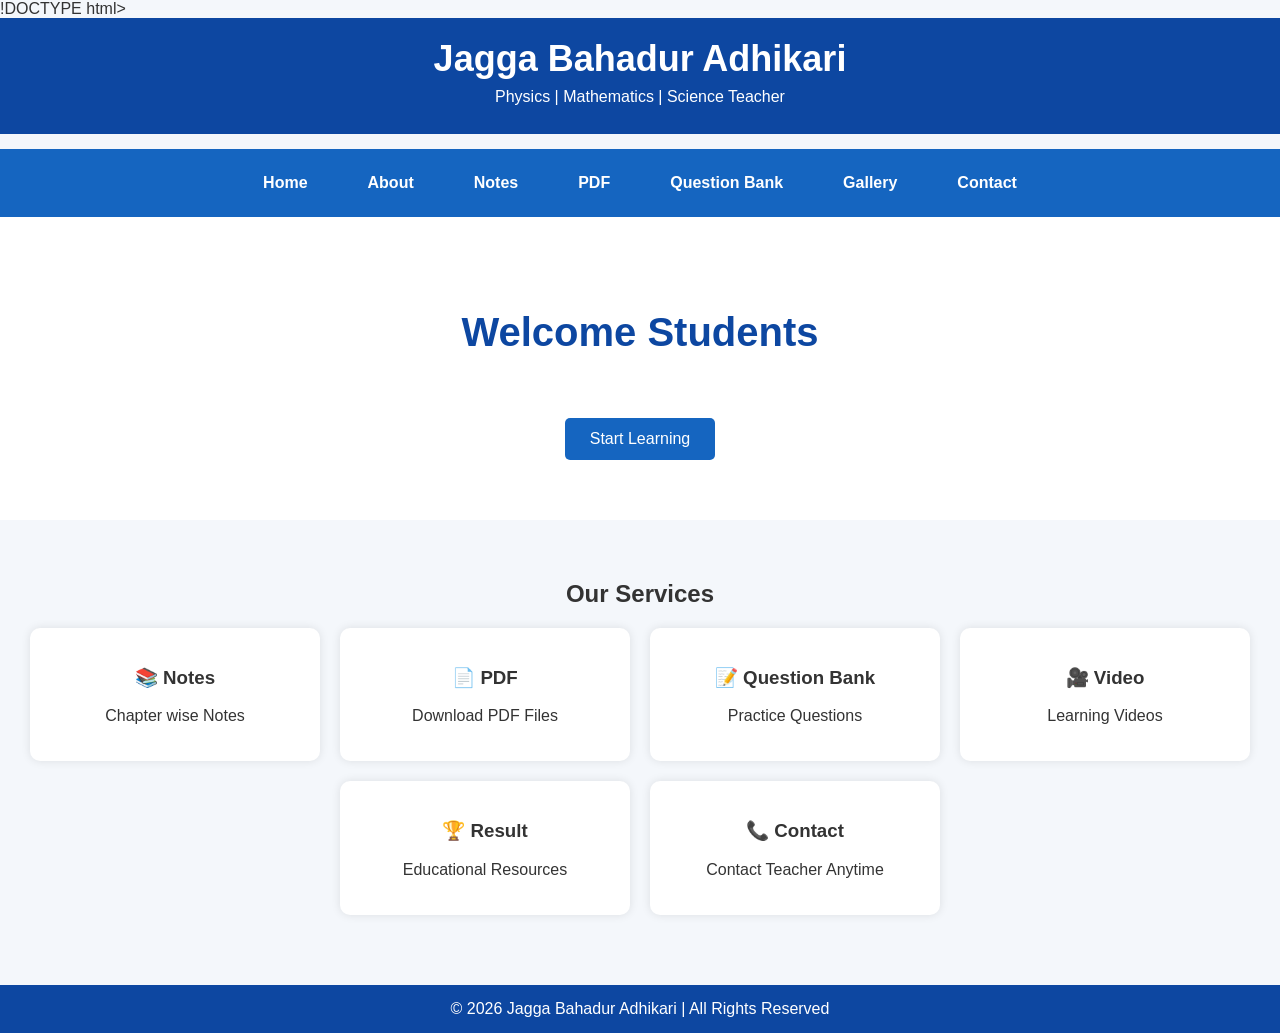
==== index.html @ 1658adbe "Update index.html" ====
!DOCTYPE html>
<html lang="en">
<head>
  <meta name="description" content="Official Website of Jagga Bahadur Adhikari">

<link rel="stylesheet" href="style.css">

<link rel="icon" href="images/logo.png">
<meta charset="UTF-8">
<meta name="viewport" content="width=device-width, initial-scale=1.0">
<title>Jagga Bahadur Adhikari | Teacher</title>

<style>
body{
  <header>
    <h1>Jagga Bahadur Adhikari</h1>
    <p>Physics | Mathematics | Science Teacher</p>

    <nav>
        <a href="index.html">Home</a>
        <a href="about.html">About</a>
        <a href="notes.html">Notes</a>
        <a href="pdf.html">PDF</a>
        <a href="contact.html">Contact</a>
        <a href="admin.html">Admin Login</a>
    </nav>
</header> <section class="hero">
  <section class="features">

<div class="card">
<h2>📚 Notes</h2>
<p>Class 6–12 Notes</p>
</div>

<div class="card">
<h2>📄 PDF</h2>
<p>Download Study Materials</p>
</div>

<div class="card">
<h2>📝 Question Bank</h2>
<p>Practice Questions</p>
</div>

<div class="card">
<h2>🎥 Video Lessons</h2>
<p>Learning Videos</p>
</div>

<div class="card">
<h2>📢 Notices</h2>
<p>Latest Notices</p>
</div>

<div class="card">
<h2>👨‍🏫 About Teacher</h2>
<p>Know More About Me</p>
</div>

</section>

<h1>Welcome to Jagga Bahadur Adhikari Official Website</h1>

<p>
Physics | Mathematics | Science Learning Portal
</p>

<p>
Free Notes, PDF, Question Bank, Video Lessons and Educational Materials
</p>

<a href="notes.html" class="btn">Start Learning</a>

</section>
margin:0;
font-family:Arial,sans-serif;
background:#f4f7fb;
color:#333;
}

header{
background:#0d47a1;
color:white;
padding:20px;
text-align:center;
}

nav{
background:#1565c0;
display:flex;
justify-content:center;
flex-wrap:wrap;
}

nav a{
color:white;
text-decoration:none;
padding:15px 20px;
font-weight:bold;
}

nav a:hover{
background:#0d47a1;
}

.hero{
padding:60px 20px;
text-align:center;
background:white;
}

.hero h1{
font-size:40px;
margin-bottom:10px;
color:#0d47a1;
}

.hero p{
font-size:20px;
}

.button{
display:inline-block;
margin-top:20px;
padding:12px 25px;
background:#1565c0;
color:white;
text-decoration:none;
border-radius:5px;
}

.section{
padding:40px 20px;
text-align:center;
}

.cards{
display:flex;
flex-wrap:wrap;
justify-content:center;
gap:20px;
}

.card{
background:white;
width:250px;
padding:20px;
border-radius:10px;
box-shadow:0 0 10px rgba(0,0,0,.1);
}

footer{
background:#0d47a1;
color:white;
text-align:center;
padding:15px;
margin-top:30px;
}
</style>

</head>

<body>

<header>
<h1>Jagga Bahadur Adhikari</h1>
<p>Physics | Mathematics | Science Teacher</p>
</header>

<nav>
<a href="#">Home</a>
<a href="#">About</a>
<a href="#">Notes</a>
<a href="#">PDF</a>
<a href="#">Question Bank</a>
<a href="#">Gallery</a>
<a href="#">Contact</a>
</nav>

<section class="hero">
<h1>Welcome Students</h1>
<p>Free Learning Materials for Class 6–12</p>

<a class="button" href="#">Start Learning</a>
</section>

<section class="section">

<h2>Our Services</h2>

<div class="cards">

<div class="card">
<h3>📚 Notes</h3>
<p>Chapter wise Notes</p>
</div>

<div class="card">
<h3>📄 PDF</h3>
<p>Download PDF Files</p>
</div>

<div class="card">
<h3>📝 Question Bank</h3>
<p>Practice Questions</p>
</div>

<div class="card">
<h3>🎥 Video</h3>
<p>Learning Videos</p>
</div>

<div class="card">
<h3>🏆 Result</h3>
<p>Educational Resources</p>
</div>

<div class="card">
<h3>📞 Contact</h3>
<p>Contact Teacher Anytime</p>
</div>

</div>

</section>

<footer>

© 2026 Jagga Bahadur Adhikari | All Rights Reserved

</footer>

</body>
</html>
---- style.css ----
body{
    margin:0;
    font-family:Arial, sans-serif;
    background:#f4f7fb;
}

header{
    background:#0d47a1;
    color:white;
    text-align:center;
    padding:20px;
}

header h1{
    margin:0;
    font-size:36px;
}

header p{
    margin:8px 0;
}

nav{
    margin-top:15px;
}

nav a{
    color:white;
    text-decoration:none;
    margin:10px;
    font-weight:bold;
}

nav a:hover{
    color:yellow;
}
.hero{
    text-align:center;
    padding:80px 20px;
    background:linear-gradient(135deg,#1565c0,#42a5f5);
    color:white;
}

.hero h1{
    font-size:42px;
    margin-bottom:15px;
}

.hero p{
    font-size:20px;
    margin:10px 0;
}

.btn{
    display:inline-block;
    margin-top:20px;
    padding:12px 25px;
    background:#ff9800;
    color:white;
    text-decoration:none;
    border-radius:8px;
    font-weight:bold;
}

.btn:hover{
    background:#e65100;
}
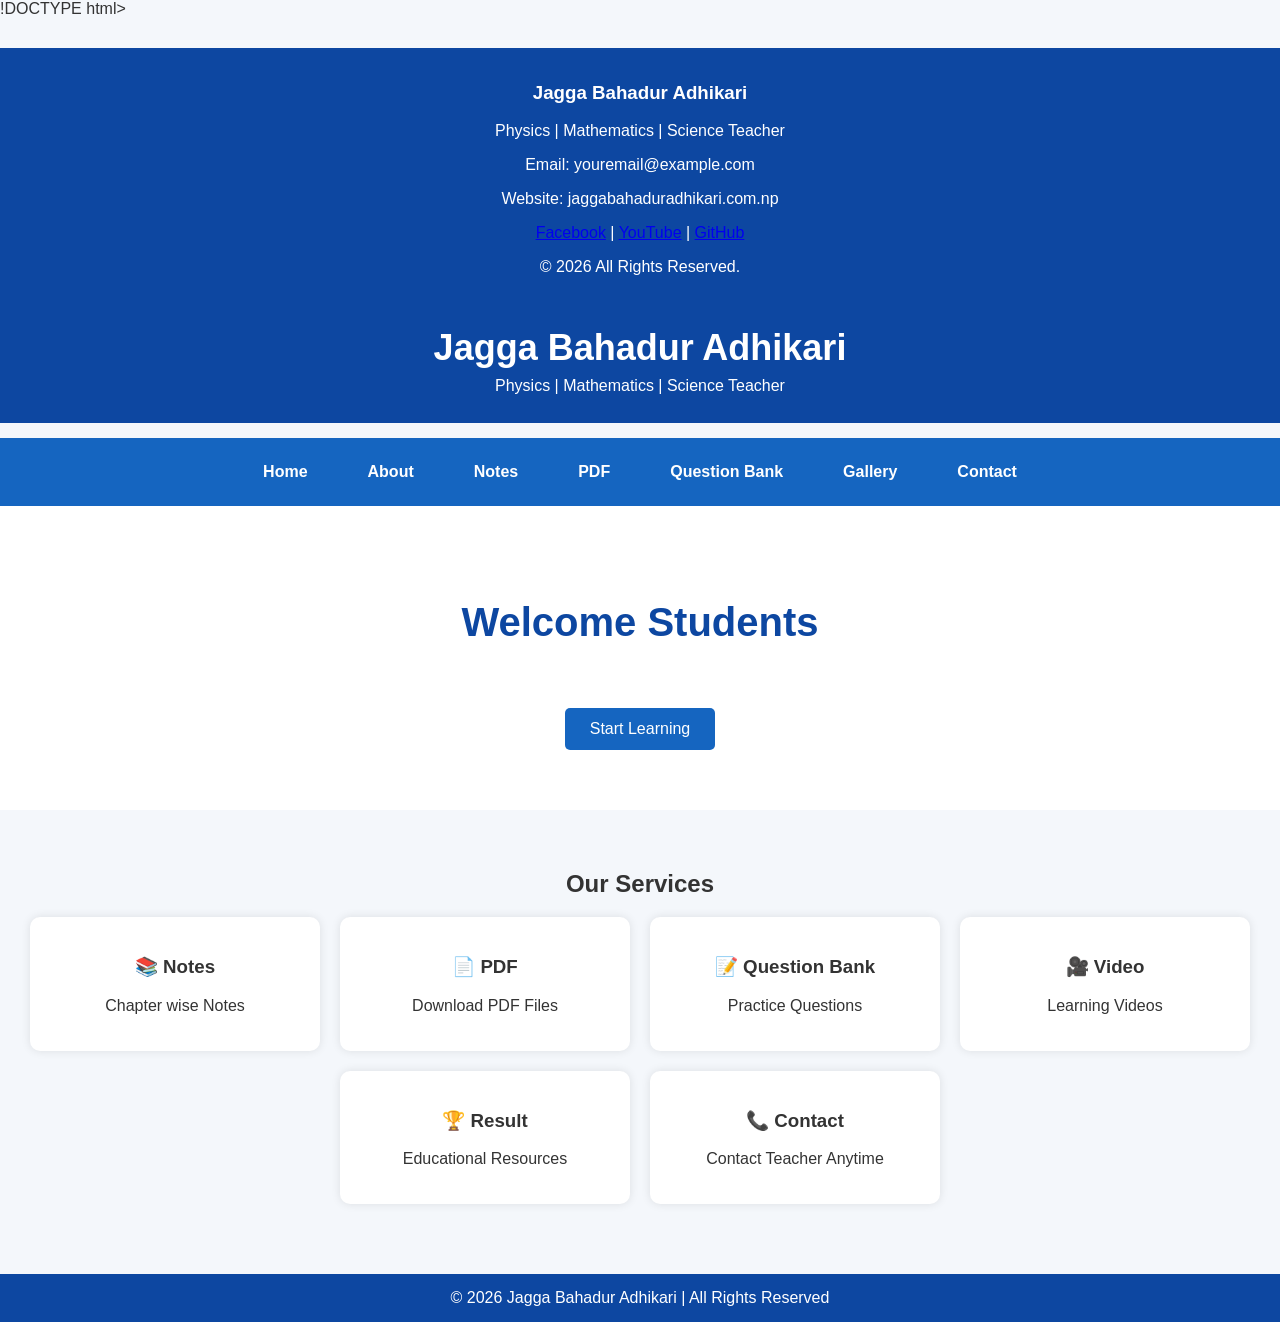
==== commit 389a162e: "Update index.html" ====
--- a/index.html
+++ b/index.html
@@ -41,7 +41,22 @@
 <h2>📝 Question Bank</h2>
 <p>Practice Questions</p>
 </div>
-
+<section class="about">
+
+<h2>About Me</h2>
+
+<img src="images/teacher.jpg" alt="Teacher Photo" class="profile">
+
+<h3>Jagga Bahadur Adhikari</h3>
+
+<p>
+Welcome to my official educational website.
+I am a Physics, Mathematics and Science Teacher.
+This website provides Notes, PDFs, Question Banks,
+Video Lessons and educational resources for students.
+</p>
+
+</section>
 <div class="card">
 <h2>🎥 Video Lessons</h2>
 <p>Learning Videos</p>
@@ -159,7 +174,25 @@
 </style>
 
 </head>
-
+<footer>
+
+<h3>Jagga Bahadur Adhikari</h3>
+
+<p>Physics | Mathematics | Science Teacher</p>
+
+<p>Email: youremail@example.com</p>
+
+<p>Website: jaggabahaduradhikari.com.np</p>
+
+<p>
+<a href="#">Facebook</a> |
+<a href="#">YouTube</a> |
+<a href="#">GitHub</a>
+</p>
+
+<p>© 2026 All Rights Reserved.</p>
+
+</footer>
 <body>
 
 <header>
--- a/style.css
+++ b/style.css
@@ -65,3 +65,54 @@
 .btn:hover{
     background:#e65100;
 }
+.features{
+display:flex;
+flex-wrap:wrap;
+justify-content:center;
+padding:40px 20px;
+gap:20px;
+}
+
+.card{
+width:280px;
+background:white;
+padding:20px;
+border-radius:12px;
+box-shadow:0 5px 15px rgba(0,0,0,.15);
+text-align:center;
+transition:.3s;
+}
+
+.card:hover{
+transform:translateY(-8px);
+}
+
+.card h2{
+color:#1565c0;
+}
+.about{
+    background:#ffffff;
+    text-align:center;
+    padding:60px 20px;
+}
+
+.profile{
+    width:180px;
+    height:180px;
+    border-radius:50%;
+    border:5px solid #1565c0;
+    margin:20px 0;
+    object-fit:cover;
+}
+
+.about h2{
+    color:#1565c0;
+    margin-bottom:15px;
+}
+
+.about p{
+    max-width:700px;
+    margin:auto;
+    line-height:1.8;
+    font-size:18px;
+}
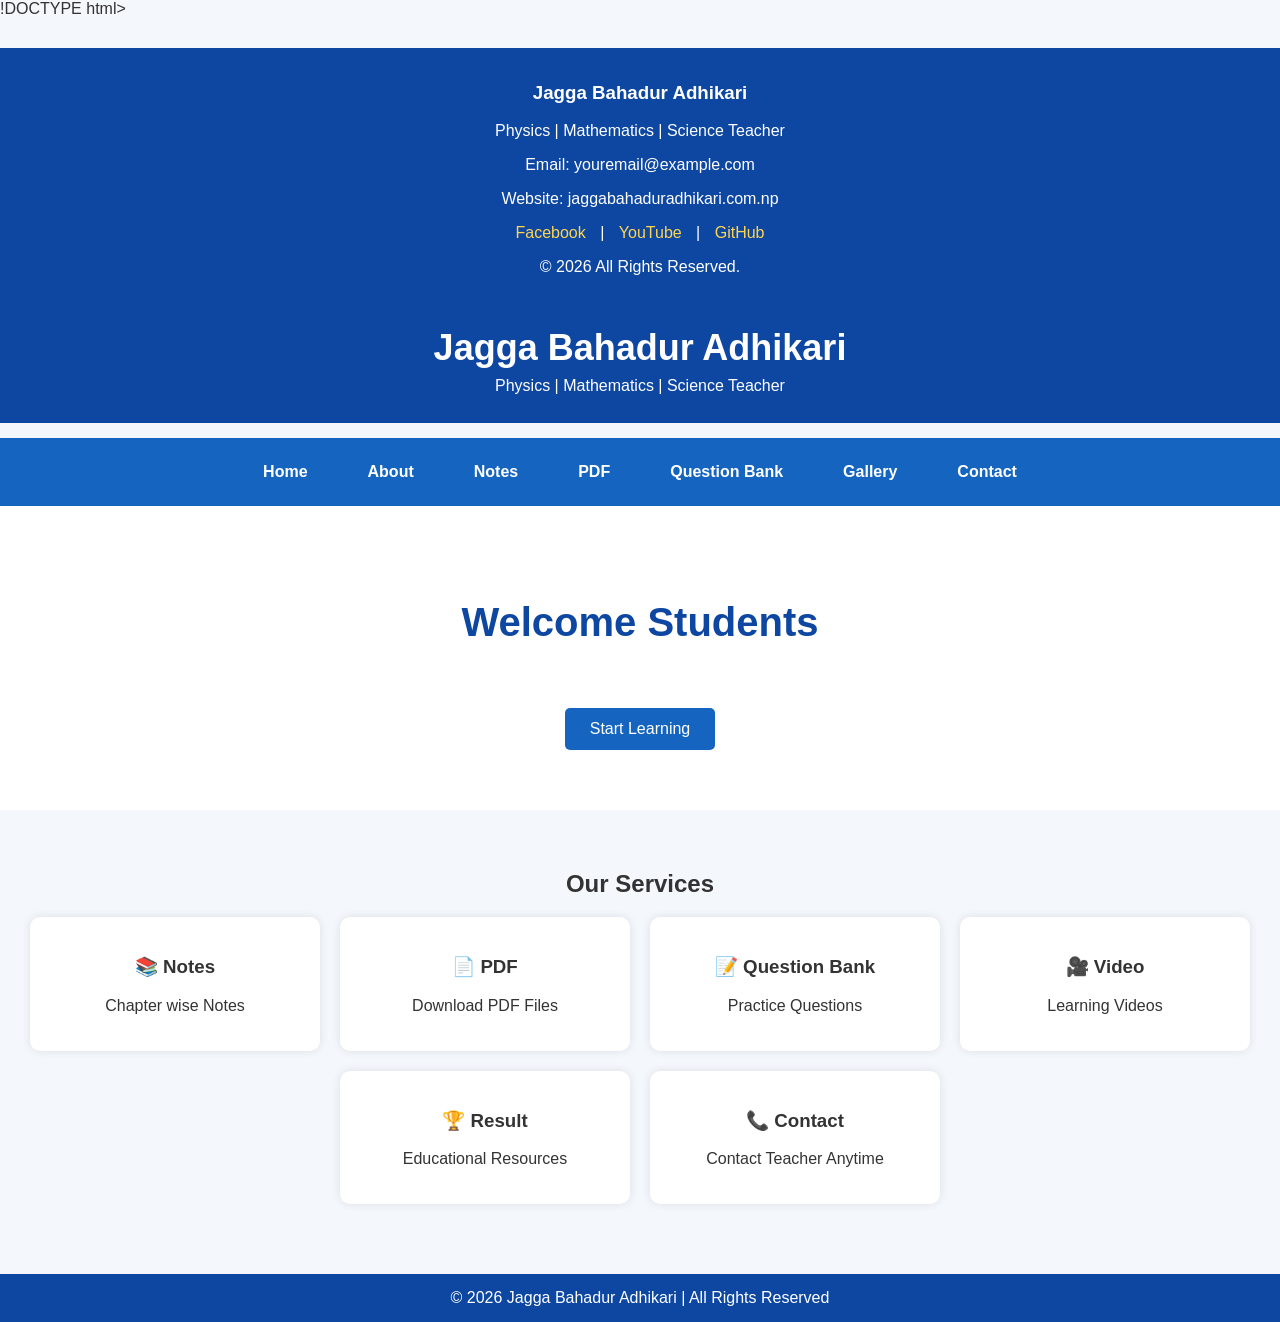
==== commit cb50b64a: "Update index.html" ====
--- a/index.html
+++ b/index.html
@@ -24,7 +24,17 @@
         <a href="contact.html">Contact</a>
         <a href="admin.html">Admin Login</a>
     </nav>
-</header> <section class="hero">
+</header> 
+  <section class="topbar">
+
+<input type="text" placeholder="Search Notes, PDF, Question..." class="search-box">
+
+<button onclick="toggleDarkMode()" class="dark-btn">
+🌙 Dark Mode
+</button>
+
+</section>
+  <section class="hero">
   <section class="features">
 
 <div class="card">
--- a/style.css
+++ b/style.css
@@ -116,3 +116,20 @@
     line-height:1.8;
     font-size:18px;
 }
+footer{
+background:#0d47a1;
+color:white;
+text-align:center;
+padding:30px 20px;
+margin-top:40px;
+}
+
+footer a{
+color:#ffd54f;
+text-decoration:none;
+margin:0 10px;
+}
+
+footer a:hover{
+text-decoration:underline;
+}
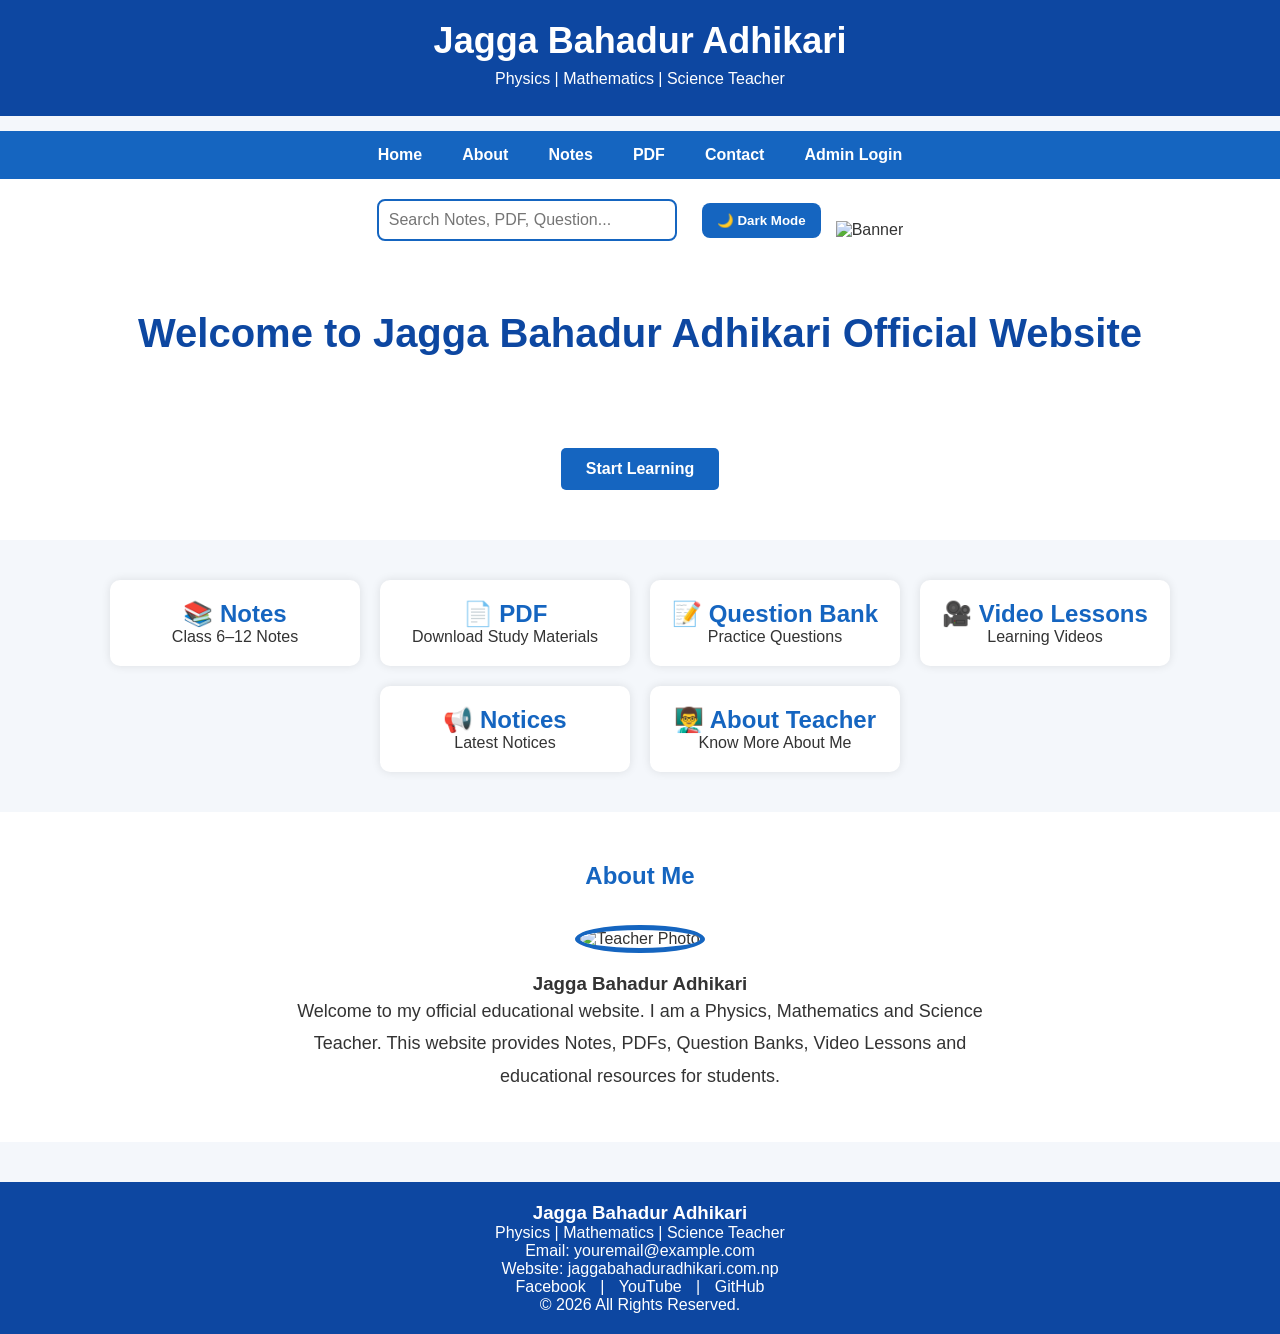
==== commit c4e01ee3: "Update index.html" ====
--- a/index.html
+++ b/index.html
@@ -1,20 +1,158 @@
-!DOCTYPE html>
+<!DOCTYPE html>
 <html lang="en">
+
 <head>
-  <meta name="description" content="Official Website of Jagga Bahadur Adhikari">
-
-<link rel="stylesheet" href="style.css">
-
-<link rel="icon" href="images/logo.png">
-<meta charset="UTF-8">
-<meta name="viewport" content="width=device-width, initial-scale=1.0">
-<title>Jagga Bahadur Adhikari | Teacher</title>
-
-<style>
-body{
-  <header>
-    <h1>Jagga Bahadur Adhikari</h1>
-    <p>Physics | Mathematics | Science Teacher</p>
+    <meta charset="UTF-8">
+    <meta name="viewport" content="width=device-width, initial-scale=1.0">
+
+    <meta name="description" content="Official Website of Jagga Bahadur Adhikari">
+
+    <title>Jagga Bahadur Adhikari | Teacher</title>
+
+    <link rel="icon" href="images/logo.png">
+    <link rel="stylesheet" href="style.css">
+
+    <style>
+        * {
+            margin: 0;
+            padding: 0;
+            box-sizing: border-box;
+        }
+
+        body {
+            font-family: Arial, sans-serif;
+            background: #f4f7fb;
+            color: #333;
+        }
+
+        header {
+            background: #0d47a1;
+            color: white;
+            text-align: center;
+            padding: 20px;
+        }
+
+        nav {
+            background: #1565c0;
+            display: flex;
+            justify-content: center;
+            flex-wrap: wrap;
+        }
+
+        nav a {
+            color: white;
+            text-decoration: none;
+            padding: 15px 20px;
+            font-weight: bold;
+        }
+
+        nav a:hover {
+            background: #0d47a1;
+        }
+
+        .topbar {
+            padding: 20px;
+            text-align: center;
+            background: white;
+        }
+
+        .search-box {
+            width: 300px;
+            max-width: 90%;
+            padding: 10px;
+        }
+
+        .dark-btn {
+            padding: 10px 15px;
+            margin-left: 10px;
+            cursor: pointer;
+        }
+
+        .slider img {
+            width: 100%;
+            max-height: 400px;
+            object-fit: cover;
+            margin-top: 20px;
+        }
+
+        .hero {
+            text-align: center;
+            padding: 50px 20px;
+            background: white;
+        }
+
+        .hero h1 {
+            color: #0d47a1;
+            font-size: 40px;
+            margin-bottom: 10px;
+        }
+
+        .hero p {
+            font-size: 18px;
+            margin-bottom: 10px;
+        }
+
+        .btn {
+            display: inline-block;
+            margin-top: 20px;
+            padding: 12px 25px;
+            background: #1565c0;
+            color: white;
+            text-decoration: none;
+            border-radius: 5px;
+        }
+
+        .features {
+            display: flex;
+            flex-wrap: wrap;
+            justify-content: center;
+            gap: 20px;
+            padding: 40px 20px;
+        }
+
+        .card {
+            width: 250px;
+            background: white;
+            padding: 20px;
+            border-radius: 10px;
+            text-align: center;
+            box-shadow: 0 0 10px rgba(0, 0, 0, .1);
+        }
+
+        .about {
+            text-align: center;
+            padding: 50px 20px;
+            background: #fff;
+        }
+
+        .profile {
+            width: 180px;
+            border-radius: 50%;
+            margin: 20px 0;
+        }
+
+        footer {
+            background: #0d47a1;
+            color: white;
+            text-align: center;
+            padding: 20px;
+            margin-top: 40px;
+        }
+
+        footer a {
+            color: white;
+            text-decoration: none;
+        }
+    </style>
+
+</head>
+
+<body>
+
+    <header>
+        <h1>Jagga Bahadur Adhikari</h1>
+        <p>Physics | Mathematics | Science Teacher</p>
+    </header>
 
     <nav>
         <a href="index.html">Home</a>
@@ -24,254 +162,115 @@
         <a href="contact.html">Contact</a>
         <a href="admin.html">Admin Login</a>
     </nav>
-</header> 
-  <section class="topbar">
-
-<input type="text" placeholder="Search Notes, PDF, Question..." class="search-box">
-
-<button onclick="toggleDarkMode()" class="dark-btn">
-🌙 Dark Mode
-</button>
-
-</section>
-  <section class="hero">
-  <section class="features">
-
-<div class="card">
-<h2>📚 Notes</h2>
-<p>Class 6–12 Notes</p>
-</div>
-
-<div class="card">
-<h2>📄 PDF</h2>
-<p>Download Study Materials</p>
-</div>
-
-<div class="card">
-<h2>📝 Question Bank</h2>
-<p>Practice Questions</p>
-</div>
-<section class="about">
-
-<h2>About Me</h2>
-
-<img src="images/teacher.jpg" alt="Teacher Photo" class="profile">
-
-<h3>Jagga Bahadur Adhikari</h3>
-
-<p>
-Welcome to my official educational website.
-I am a Physics, Mathematics and Science Teacher.
-This website provides Notes, PDFs, Question Banks,
-Video Lessons and educational resources for students.
-</p>
-
-</section>
-<div class="card">
-<h2>🎥 Video Lessons</h2>
-<p>Learning Videos</p>
-</div>
-
-<div class="card">
-<h2>📢 Notices</h2>
-<p>Latest Notices</p>
-</div>
-
-<div class="card">
-<h2>👨‍🏫 About Teacher</h2>
-<p>Know More About Me</p>
-</div>
-
-</section>
-
-<h1>Welcome to Jagga Bahadur Adhikari Official Website</h1>
-
-<p>
-Physics | Mathematics | Science Learning Portal
-</p>
-
-<p>
-Free Notes, PDF, Question Bank, Video Lessons and Educational Materials
-</p>
-
-<a href="notes.html" class="btn">Start Learning</a>
-
-</section>
-margin:0;
-font-family:Arial,sans-serif;
-background:#f4f7fb;
-color:#333;
-}
-
-header{
-background:#0d47a1;
-color:white;
-padding:20px;
-text-align:center;
-}
-
-nav{
-background:#1565c0;
-display:flex;
-justify-content:center;
-flex-wrap:wrap;
-}
-
-nav a{
-color:white;
-text-decoration:none;
-padding:15px 20px;
-font-weight:bold;
-}
-
-nav a:hover{
-background:#0d47a1;
-}
-
-.hero{
-padding:60px 20px;
-text-align:center;
-background:white;
-}
-
-.hero h1{
-font-size:40px;
-margin-bottom:10px;
-color:#0d47a1;
-}
-
-.hero p{
-font-size:20px;
-}
-
-.button{
-display:inline-block;
-margin-top:20px;
-padding:12px 25px;
-background:#1565c0;
-color:white;
-text-decoration:none;
-border-radius:5px;
-}
-
-.section{
-padding:40px 20px;
-text-align:center;
-}
-
-.cards{
-display:flex;
-flex-wrap:wrap;
-justify-content:center;
-gap:20px;
-}
-
-.card{
-background:white;
-width:250px;
-padding:20px;
-border-radius:10px;
-box-shadow:0 0 10px rgba(0,0,0,.1);
-}
-
-footer{
-background:#0d47a1;
-color:white;
-text-align:center;
-padding:15px;
-margin-top:30px;
-}
-</style>
-
-</head>
-<footer>
-
-<h3>Jagga Bahadur Adhikari</h3>
-
-<p>Physics | Mathematics | Science Teacher</p>
-
-<p>Email: youremail@example.com</p>
-
-<p>Website: jaggabahaduradhikari.com.np</p>
-
-<p>
-<a href="#">Facebook</a> |
-<a href="#">YouTube</a> |
-<a href="#">GitHub</a>
-</p>
-
-<p>© 2026 All Rights Reserved.</p>
-
-</footer>
-<body>
-
-<header>
-<h1>Jagga Bahadur Adhikari</h1>
-<p>Physics | Mathematics | Science Teacher</p>
-</header>
-
-<nav>
-<a href="#">Home</a>
-<a href="#">About</a>
-<a href="#">Notes</a>
-<a href="#">PDF</a>
-<a href="#">Question Bank</a>
-<a href="#">Gallery</a>
-<a href="#">Contact</a>
-</nav>
-
-<section class="hero">
-<h1>Welcome Students</h1>
-<p>Free Learning Materials for Class 6–12</p>
-
-<a class="button" href="#">Start Learning</a>
-</section>
-
-<section class="section">
-
-<h2>Our Services</h2>
-
-<div class="cards">
-
-<div class="card">
-<h3>📚 Notes</h3>
-<p>Chapter wise Notes</p>
-</div>
-
-<div class="card">
-<h3>📄 PDF</h3>
-<p>Download PDF Files</p>
-</div>
-
-<div class="card">
-<h3>📝 Question Bank</h3>
-<p>Practice Questions</p>
-</div>
-
-<div class="card">
-<h3>🎥 Video</h3>
-<p>Learning Videos</p>
-</div>
-
-<div class="card">
-<h3>🏆 Result</h3>
-<p>Educational Resources</p>
-</div>
-
-<div class="card">
-<h3>📞 Contact</h3>
-<p>Contact Teacher Anytime</p>
-</div>
-
-</div>
-
-</section>
-
-<footer>
-
-© 2026 Jagga Bahadur Adhikari | All Rights Reserved
-
-</footer>
+
+    <section class="topbar">
+
+        <input type="text" class="search-box"
+            placeholder="Search Notes, PDF, Question...">
+
+        <button class="dark-btn" onclick="toggleDarkMode()">
+            🌙 Dark Mode
+        </button>
+
+        <div class="slider">
+            <img id="slide" src="images/slide1.jpg" alt="Banner">
+        </div>
+
+    </section>
+
+    <section class="hero">
+
+        <h1>Welcome to Jagga Bahadur Adhikari Official Website</h1>
+
+        <p>Physics | Mathematics | Science Learning Portal</p>
+
+        <p>
+            Free Notes, PDF, Question Bank,
+            Video Lessons and Educational Materials.
+        </p>
+
+        <a href="notes.html" class="btn">
+            Start Learning
+        </a>
+
+    </section>
+
+    <section class="features">
+
+        <div class="card">
+            <h2>📚 Notes</h2>
+            <p>Class 6–12 Notes</p>
+        </div>
+
+        <div class="card">
+            <h2>📄 PDF</h2>
+            <p>Download Study Materials</p>
+        </div>
+
+        <div class="card">
+            <h2>📝 Question Bank</h2>
+            <p>Practice Questions</p>
+        </div>
+
+        <div class="card">
+            <h2>🎥 Video Lessons</h2>
+            <p>Learning Videos</p>
+        </div>
+
+        <div class="card">
+            <h2>📢 Notices</h2>
+            <p>Latest Notices</p>
+        </div>
+
+        <div class="card">
+            <h2>👨‍🏫 About Teacher</h2>
+            <p>Know More About Me</p>
+        </div>
+
+    </section>
+
+    <section class="about">
+
+        <h2>About Me</h2>
+
+        <img src="images/teacher.jpg"
+            alt="Teacher Photo"
+            class="profile">
+
+        <h3>Jagga Bahadur Adhikari</h3>
+
+        <p>
+            Welcome to my official educational website.
+            I am a Physics, Mathematics and Science Teacher.
+            This website provides Notes, PDFs,
+            Question Banks, Video Lessons and
+            educational resources for students.
+        </p>
+
+    </section>
+
+    <footer>
+
+        <h3>Jagga Bahadur Adhikari</h3>
+
+        <p>Physics | Mathematics | Science Teacher</p>
+
+        <p>Email: youremail@example.com</p>
+
+        <p>Website: jaggabahaduradhikari.com.np</p>
+
+        <p>
+            <a href="#">Facebook</a> |
+            <a href="#">YouTube</a> |
+            <a href="#">GitHub</a>
+        </p>
+
+        <p>© 2026 All Rights Reserved.</p>
+
+    </footer>
+
+    <script src="script.js"></script>
 
 </body>
+
 </html>
--- a/style.css
+++ b/style.css
@@ -23,6 +23,25 @@
 nav{
     margin-top:15px;
 }
+const images=[
+"images/slide1.jpg",
+"images/slide2.jpg",
+"images/slide3.jpg"
+];
+
+let current=0;
+
+setInterval(function(){
+
+current++;
+
+if(current>=images.length){
+current=0;
+}
+
+document.getElementById("slide").src=images[current];
+
+},3000);
 
 nav a{
     color:white;
@@ -129,7 +148,57 @@
 text-decoration:none;
 margin:0 10px;
 }
-
+.topbar{
+display:flex;
+justify-content:center;
+align-items:center;
+gap:15px;
+padding:20px;
+flex-wrap:wrap;
+}
+
+.search-box{
+width:320px;
+padding:12px;
+border-radius:8px;
+border:2px solid #1565c0;
+font-size:16px;
+}
+
+.dark-btn{
+padding:12px 20px;
+background:#1565c0;
+color:white;
+border:none;
+border-radius:8px;
+cursor:pointer;
+font-weight:bold;
+}
+
+.dark-btn:hover{
+background:#0d47a1;
+}
+
+.dark-mode{
+background:#121212;
+color:white;
+}
+
+.dark-mode header,
+.dark-mode footer{
+background:#000;
+}
 footer a:hover{
+    .slider{
+width:100%;
+height:400px;
+overflow:hidden;
+}
+
+.slider img{
+width:100%;
+height:400px;
+object-fit:cover;
+}
 text-decoration:underline;
 }
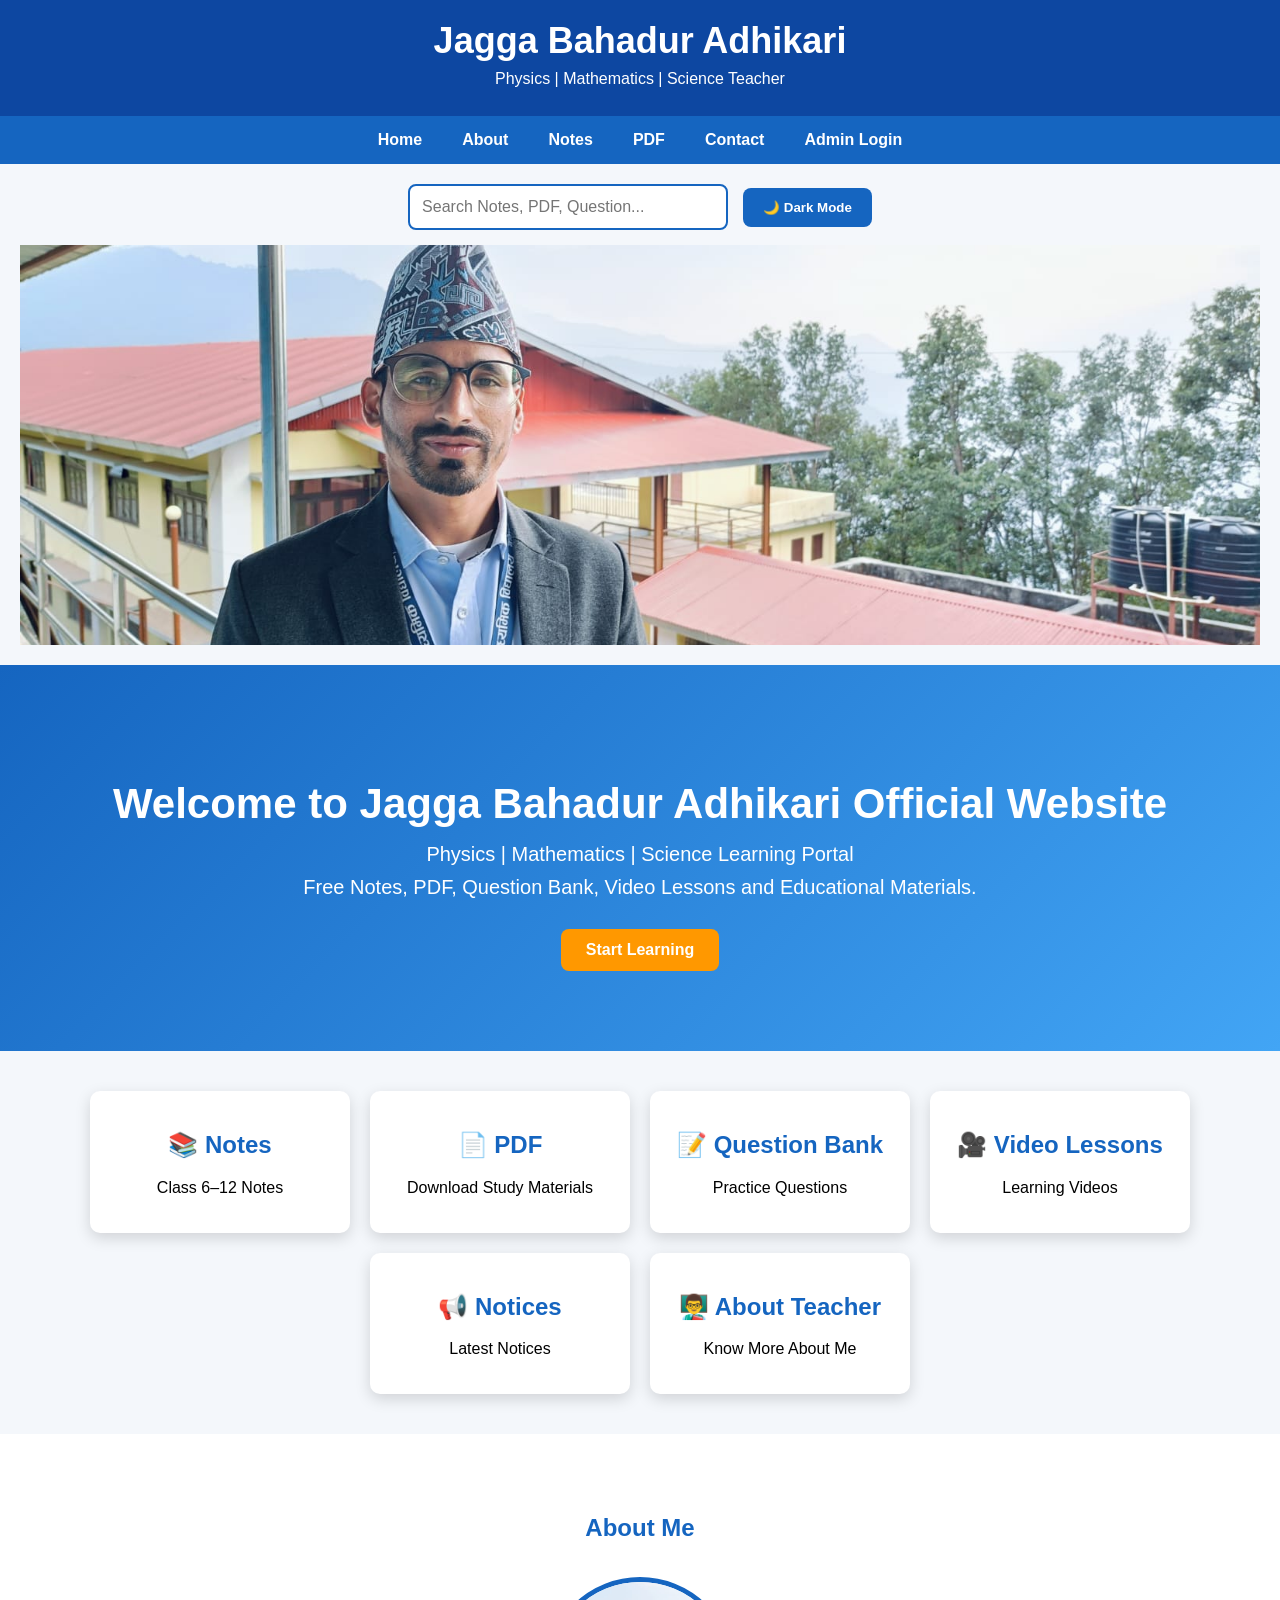
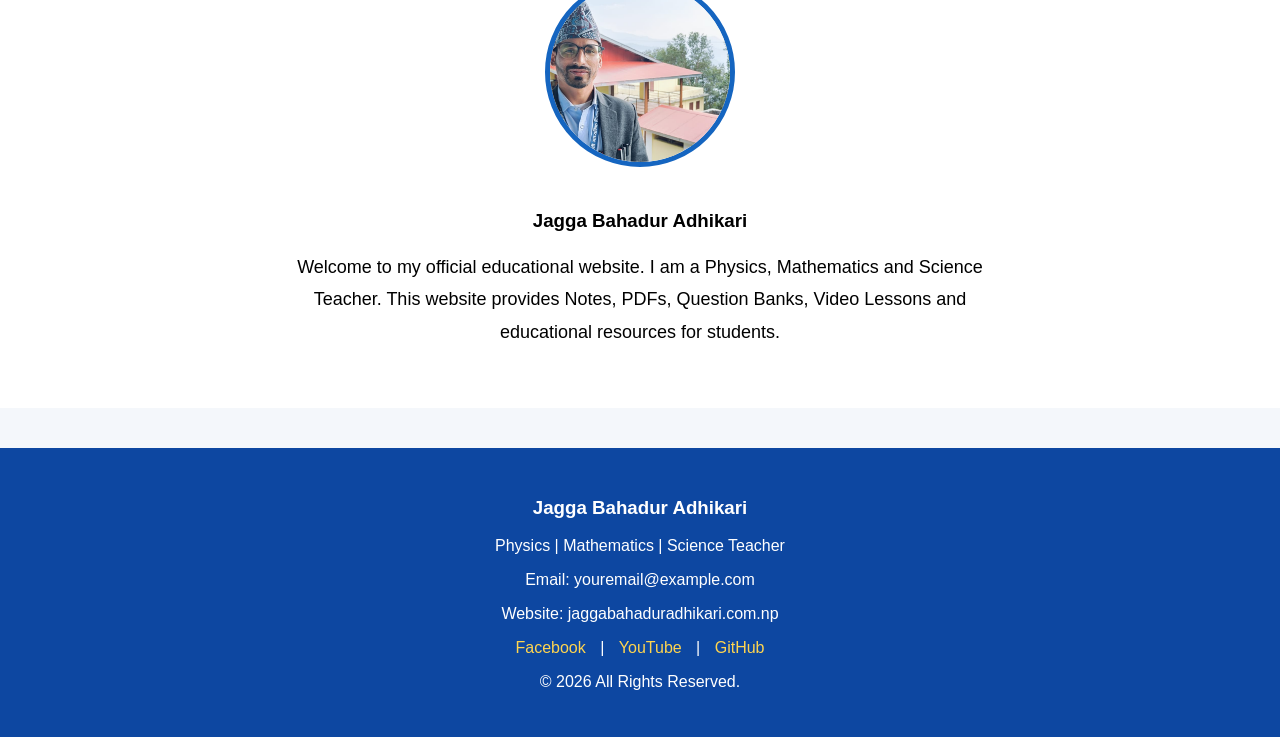
==== commit 905063a0: "Fix homepage script/style bugs and broken image references - Rewrite script.js: remove stray CSS acc" ====
--- a/index.html
+++ b/index.html
@@ -9,141 +9,7 @@
 
     <title>Jagga Bahadur Adhikari | Teacher</title>
 
-    <link rel="icon" href="images/logo.png">
     <link rel="stylesheet" href="style.css">
-
-    <style>
-        * {
-            margin: 0;
-            padding: 0;
-            box-sizing: border-box;
-        }
-
-        body {
-            font-family: Arial, sans-serif;
-            background: #f4f7fb;
-            color: #333;
-        }
-
-        header {
-            background: #0d47a1;
-            color: white;
-            text-align: center;
-            padding: 20px;
-        }
-
-        nav {
-            background: #1565c0;
-            display: flex;
-            justify-content: center;
-            flex-wrap: wrap;
-        }
-
-        nav a {
-            color: white;
-            text-decoration: none;
-            padding: 15px 20px;
-            font-weight: bold;
-        }
-
-        nav a:hover {
-            background: #0d47a1;
-        }
-
-        .topbar {
-            padding: 20px;
-            text-align: center;
-            background: white;
-        }
-
-        .search-box {
-            width: 300px;
-            max-width: 90%;
-            padding: 10px;
-        }
-
-        .dark-btn {
-            padding: 10px 15px;
-            margin-left: 10px;
-            cursor: pointer;
-        }
-
-        .slider img {
-            width: 100%;
-            max-height: 400px;
-            object-fit: cover;
-            margin-top: 20px;
-        }
-
-        .hero {
-            text-align: center;
-            padding: 50px 20px;
-            background: white;
-        }
-
-        .hero h1 {
-            color: #0d47a1;
-            font-size: 40px;
-            margin-bottom: 10px;
-        }
-
-        .hero p {
-            font-size: 18px;
-            margin-bottom: 10px;
-        }
-
-        .btn {
-            display: inline-block;
-            margin-top: 20px;
-            padding: 12px 25px;
-            background: #1565c0;
-            color: white;
-            text-decoration: none;
-            border-radius: 5px;
-        }
-
-        .features {
-            display: flex;
-            flex-wrap: wrap;
-            justify-content: center;
-            gap: 20px;
-            padding: 40px 20px;
-        }
-
-        .card {
-            width: 250px;
-            background: white;
-            padding: 20px;
-            border-radius: 10px;
-            text-align: center;
-            box-shadow: 0 0 10px rgba(0, 0, 0, .1);
-        }
-
-        .about {
-            text-align: center;
-            padding: 50px 20px;
-            background: #fff;
-        }
-
-        .profile {
-            width: 180px;
-            border-radius: 50%;
-            margin: 20px 0;
-        }
-
-        footer {
-            background: #0d47a1;
-            color: white;
-            text-align: center;
-            padding: 20px;
-            margin-top: 40px;
-        }
-
-        footer a {
-            color: white;
-            text-decoration: none;
-        }
-    </style>
 
 </head>
 
@@ -156,10 +22,10 @@
 
     <nav>
         <a href="index.html">Home</a>
-        <a href="about.html">About</a>
+        <a href="#about">About</a>
         <a href="notes.html">Notes</a>
         <a href="pdf.html">PDF</a>
-        <a href="contact.html">Contact</a>
+        <a href="#contact">Contact</a>
         <a href="admin.html">Admin Login</a>
     </nav>
 
@@ -173,7 +39,7 @@
         </button>
 
         <div class="slider">
-            <img id="slide" src="images/slide1.jpg" alt="Banner">
+            <img id="slide" src="image.jpg" alt="Banner">
         </div>
 
     </section>
@@ -229,11 +95,11 @@
 
     </section>
 
-    <section class="about">
+    <section class="about" id="about">
 
         <h2>About Me</h2>
 
-        <img src="images/teacher.jpg"
+        <img src="image.jpg"
             alt="Teacher Photo"
             class="profile">
 
@@ -249,7 +115,7 @@
 
     </section>
 
-    <footer>
+    <footer id="contact">
 
         <h3>Jagga Bahadur Adhikari</h3>
 
--- a/style.css
+++ b/style.css
@@ -21,37 +21,21 @@
 }
 
 nav{
-    margin-top:15px;
-}
-const images=[
-"images/slide1.jpg",
-"images/slide2.jpg",
-"images/slide3.jpg"
-];
-
-let current=0;
-
-setInterval(function(){
-
-current++;
-
-if(current>=images.length){
-current=0;
-}
-
-document.getElementById("slide").src=images[current];
-
-},3000);
+    background:#1565c0;
+    display:flex;
+    justify-content:center;
+    flex-wrap:wrap;
+}
 
 nav a{
     color:white;
     text-decoration:none;
-    margin:10px;
+    padding:15px 20px;
     font-weight:bold;
 }
 
 nav a:hover{
-    color:yellow;
+    background:#0d47a1;
 }
 .hero{
     text-align:center;
@@ -148,6 +132,22 @@
 text-decoration:none;
 margin:0 10px;
 }
+
+footer a:hover{
+text-decoration:underline;
+}
+
+.slider{
+width:100%;
+height:400px;
+overflow:hidden;
+}
+
+.slider img{
+width:100%;
+height:400px;
+object-fit:cover;
+}
 .topbar{
 display:flex;
 justify-content:center;
@@ -188,17 +188,91 @@
 .dark-mode footer{
 background:#000;
 }
-footer a:hover{
-    .slider{
-width:100%;
-height:400px;
-overflow:hidden;
-}
-
-.slider img{
-width:100%;
-height:400px;
-object-fit:cover;
-}
-text-decoration:underline;
-}
+
+.dark-mode .hero{
+background:linear-gradient(135deg,#0d1b3e,#12306b);
+}
+
+.dark-mode .card,
+.dark-mode .topbar,
+.dark-mode .about{
+background:#1e1e1e;
+color:#eee;
+}
+
+.dark-mode .card h2{
+color:#42a5f5;
+}
+
+.dashboard{
+display:flex;
+min-height:100vh;
+}
+
+.sidebar{
+width:250px;
+background:#0d47a1;
+padding:20px;
+color:white;
+}
+
+.sidebar a{
+display:block;
+color:white;
+text-decoration:none;
+padding:12px;
+margin:8px 0;
+background:#1565c0;
+border-radius:6px;
+}
+
+.sidebar a:hover{
+background:#1e88e5;
+}
+
+.content{
+flex:1;
+padding:30px;
+background:#f5f5f5;
+}
+
+.cards{
+display:flex;
+flex-wrap:wrap;
+gap:20px;
+}
+
+.card{
+background:white;
+padding:20px;
+width:220px;
+border-radius:10px;
+box-shadow:0 5px 15px rgba(0,0,0,.15);
+}
+.container{
+    width:90%;
+    max-width:900px;
+    margin:40px auto;
+}
+
+input, textarea{
+    width:100%;
+    padding:12px;
+    font-size:16px;
+    border:1px solid #ccc;
+    border-radius:8px;
+    box-sizing:border-box;
+}
+
+button{
+    padding:12px 20px;
+    background:#1565c0;
+    color:white;
+    border:none;
+    border-radius:8px;
+    cursor:pointer;
+}
+
+button:hover{
+    background:#0d47a1;
+}
